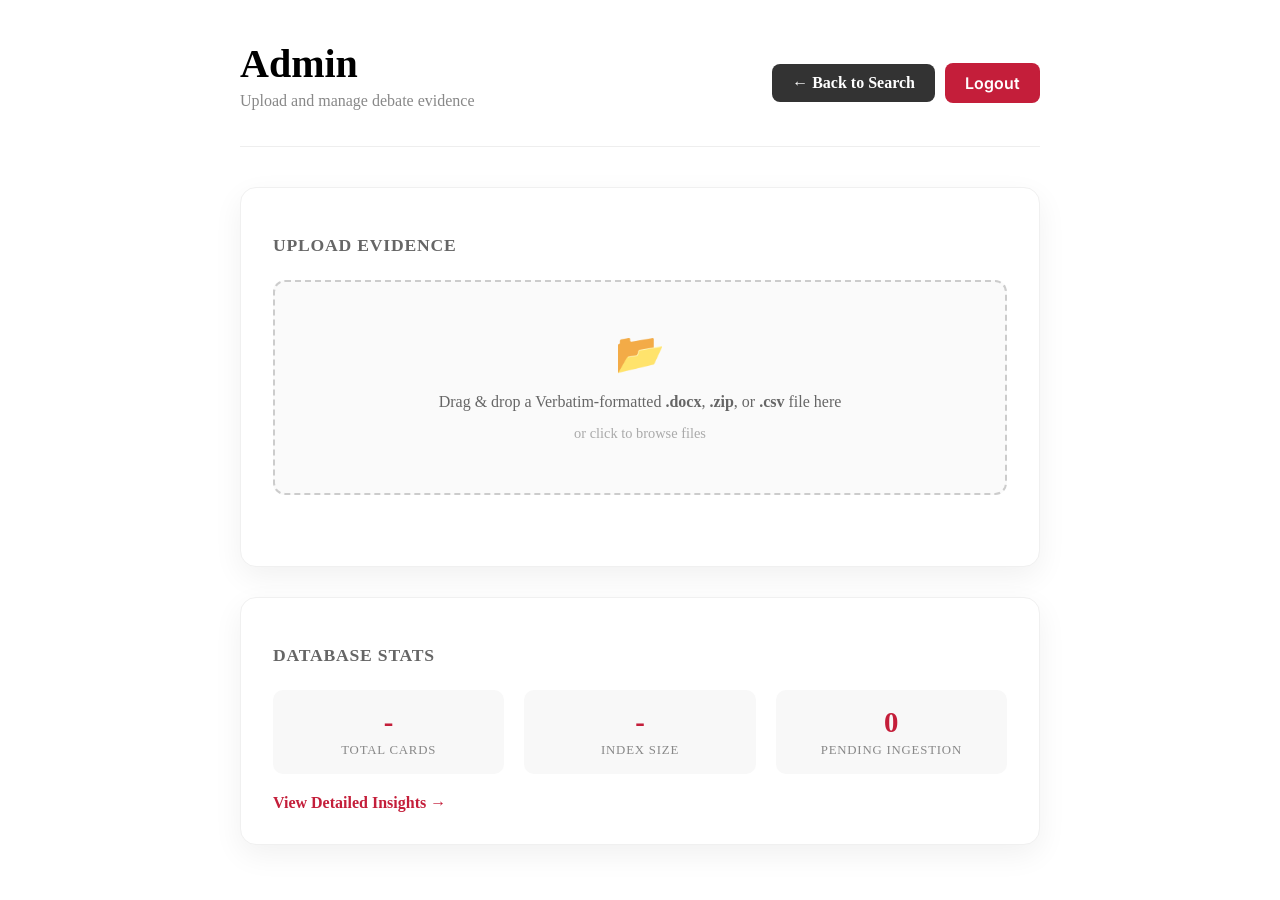
==== private/admin.html @ 1849bb27 "feat: implement secure admin authentication with session management and private route protection" ====
<!DOCTYPE html>
<html lang="en">
<head>
  <meta charset="UTF-8">
  <meta name="viewport" content="width=device-width, initial-scale=1.0">
  <title>Admin | ZhengMing</title>
  <link rel="stylesheet" href="/style.css">
  <link href="https://fonts.googleapis.com/css2?family=Inter:wght@400;600;800&family=Playfair+Display:ital,wght@0,700;1,700&display=swap" rel="stylesheet">
  <style>
    .admin-container {
      max-width: 800px;
      margin: 40px auto;
      padding: 0 20px;
      animation: fadeIn 0.8s ease-out;
    }

    @keyframes fadeIn {
      from { opacity: 0; transform: translateY(10px); }
      to { opacity: 1; transform: translateY(0); }
    }

    .admin-header {
      margin-bottom: 40px;
      border-bottom: 1px solid #eee;
      padding-bottom: 20px;
      display: flex;
      justify-content: space-between;
      align-items: center;
    }

    .back-btn {
      padding: 10px 20px;
      background: #333;
      color: white;
      text-decoration: none;
      border-radius: 8px;
      font-weight: 600;
      transition: all 0.3s;
    }

    .back-btn:hover {
      background: #000;
      transform: translateX(-5px);
    }

    .admin-section {
      background: white;
      padding: 32px;
      border-radius: 16px;
      box-shadow: 0 10px 30px rgba(0,0,0,0.06);
      border: 1px solid #f0f0f0;
      margin-bottom: 30px;
    }

    .admin-section h2 {
      font-size: 1.1rem;
      color: #666;
      margin-bottom: 24px;
      text-transform: uppercase;
      letter-spacing: 0.05rem;
    }

    .upload-zone {
      border: 2px dashed #ccc;
      border-radius: 12px;
      padding: 48px 24px;
      text-align: center;
      cursor: pointer;
      transition: all 0.3s ease;
      background: #fafafa;
    }

    .upload-zone:hover,
    .upload-zone.dragover {
      border-color: #c41e3a;
      background: #fff5f5;
    }

    .upload-zone p {
      margin: 0;
      color: #666;
      font-size: 1rem;
      line-height: 1.6;
    }

    .upload-zone .upload-icon {
      font-size: 2.5rem;
      margin-bottom: 12px;
      display: block;
    }

    .status-msg {
      margin-top: 16px;
      padding: 12px 16px;
      border-radius: 8px;
      font-weight: 600;
      font-size: 0.95rem;
      min-height: 1.5em;
      background: #f0f0f0;
      color: #555;
    }

    .status-msg:empty {
      background: none;
      padding: 0;
    }

    .status-success {
      background: #e6f9f0;
      color: #1a7a4a;
      border-left: 4px solid #1a7a4a;
    }

    .status-error {
      background: #fef2f2;
      color: #c41e3a;
      border-left: 4px solid #c41e3a;
    }

    .stats-row {
      display: flex;
      gap: 20px;
      margin-top: 16px;
    }

    .mini-stat {
      flex: 1;
      background: #f8f8f8;
      border-radius: 10px;
      padding: 16px;
      text-align: center;
    }

    .mini-stat .val {
      font-size: 1.8rem;
      font-weight: 800;
      color: #c41e3a;
    }

    .mini-stat .label {
      font-size: 0.8rem;
      color: #888;
      text-transform: uppercase;
      letter-spacing: 0.05rem;
      margin-top: 4px;
    }
  </style>
</head>
<body>
  <div class="admin-container">
    <div class="admin-header">
      <div>
        <h1 style="font-size: 2.5rem; margin:0;">Admin</h1>
        <p style="color:#888; margin-top:5px;">Upload and manage debate evidence</p>
      </div>
      <div style="display:flex; gap:10px; align-items:center;">
        <a href="/" class="back-btn">← Back to Search</a>
        <button id="logout-btn" class="back-btn" style="background:#c41e3a; border:none; cursor:pointer; font-family:'Inter',sans-serif; font-size:1rem;">Logout</button>
      </div>
    </div>

    <div class="admin-section">
      <h2>Upload Evidence</h2>
      <div class="upload-zone" id="upload-zone">
        <span class="upload-icon">📂</span>
        <p>Drag &amp; drop a Verbatim-formatted <strong>.docx</strong>, <strong>.zip</strong>, or <strong>.csv</strong> file here</p>
        <p style="margin-top:8px; font-size:0.9rem; color:#aaa;">or click to browse files</p>
        <input type="file" id="file-input" accept=".docx,.zip,.csv" style="display: none;">
      </div>
      <div id="upload-status" class="status-msg"></div>
    </div>

    <div class="admin-section">
      <h2>Database Stats</h2>
      <div class="stats-row">
        <div class="mini-stat">
          <div class="val" id="stat-count">-</div>
          <div class="label">Total Cards</div>
        </div>
        <div class="mini-stat">
          <div class="val" id="stat-size">-</div>
          <div class="label">Index Size</div>
        </div>
        <div class="mini-stat">
          <div class="val" id="stat-pending">0</div>
          <div class="label">Pending Ingestion</div>
        </div>
      </div>
      <a href="/stats.html" style="display:block; margin-top:20px; color:#c41e3a; font-weight:800; text-decoration:none;">View Detailed Insights →</a>
    </div>
  </div>

  <script src="/admin.js"></script>
</body>
</html>
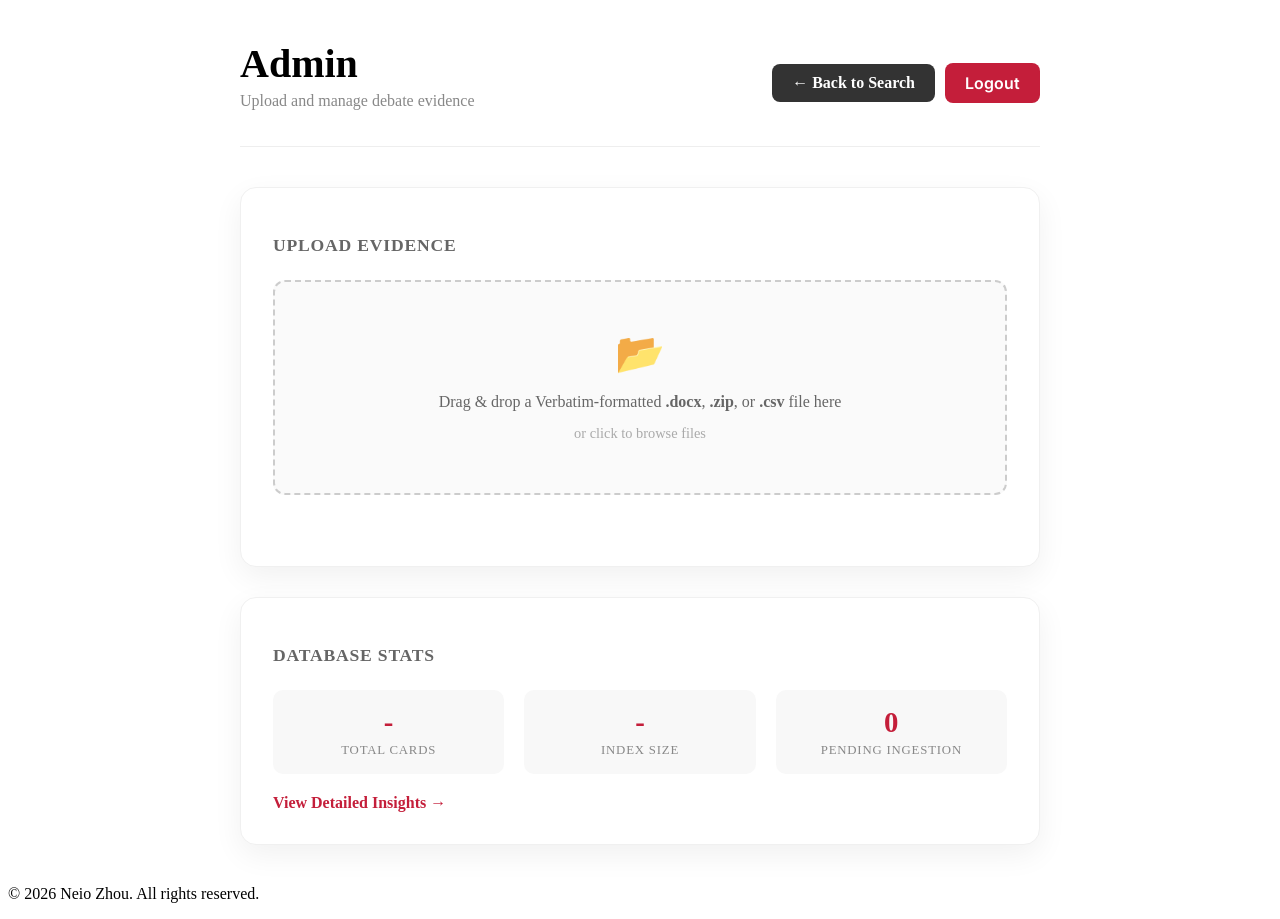
==== commit 5d4950b6: "feat: bump version to 1.1.0, add global footer, update layout styles, and refactor search UI compone" ====
--- a/private/admin.html
+++ b/private/admin.html
@@ -4,7 +4,7 @@
   <meta charset="UTF-8">
   <meta name="viewport" content="width=device-width, initial-scale=1.0">
   <title>Admin | ZhengMing</title>
-  <link rel="stylesheet" href="/style.css">
+  <link rel="stylesheet" href="/style.css?v=1.1.0">
   <link href="https://fonts.googleapis.com/css2?family=Inter:wght@400;600;800&family=Playfair+Display:ital,wght@0,700;1,700&display=swap" rel="stylesheet">
   <style>
     .admin-container {
@@ -190,6 +190,9 @@
     </div>
   </div>
 
-  <script src="/admin.js"></script>
+  <script src="/admin.js?v=1.1.0"></script>
+  <footer>
+    <p>&copy; 2026 Neio Zhou. All rights reserved.</p>
+  </footer>
 </body>
 </html>
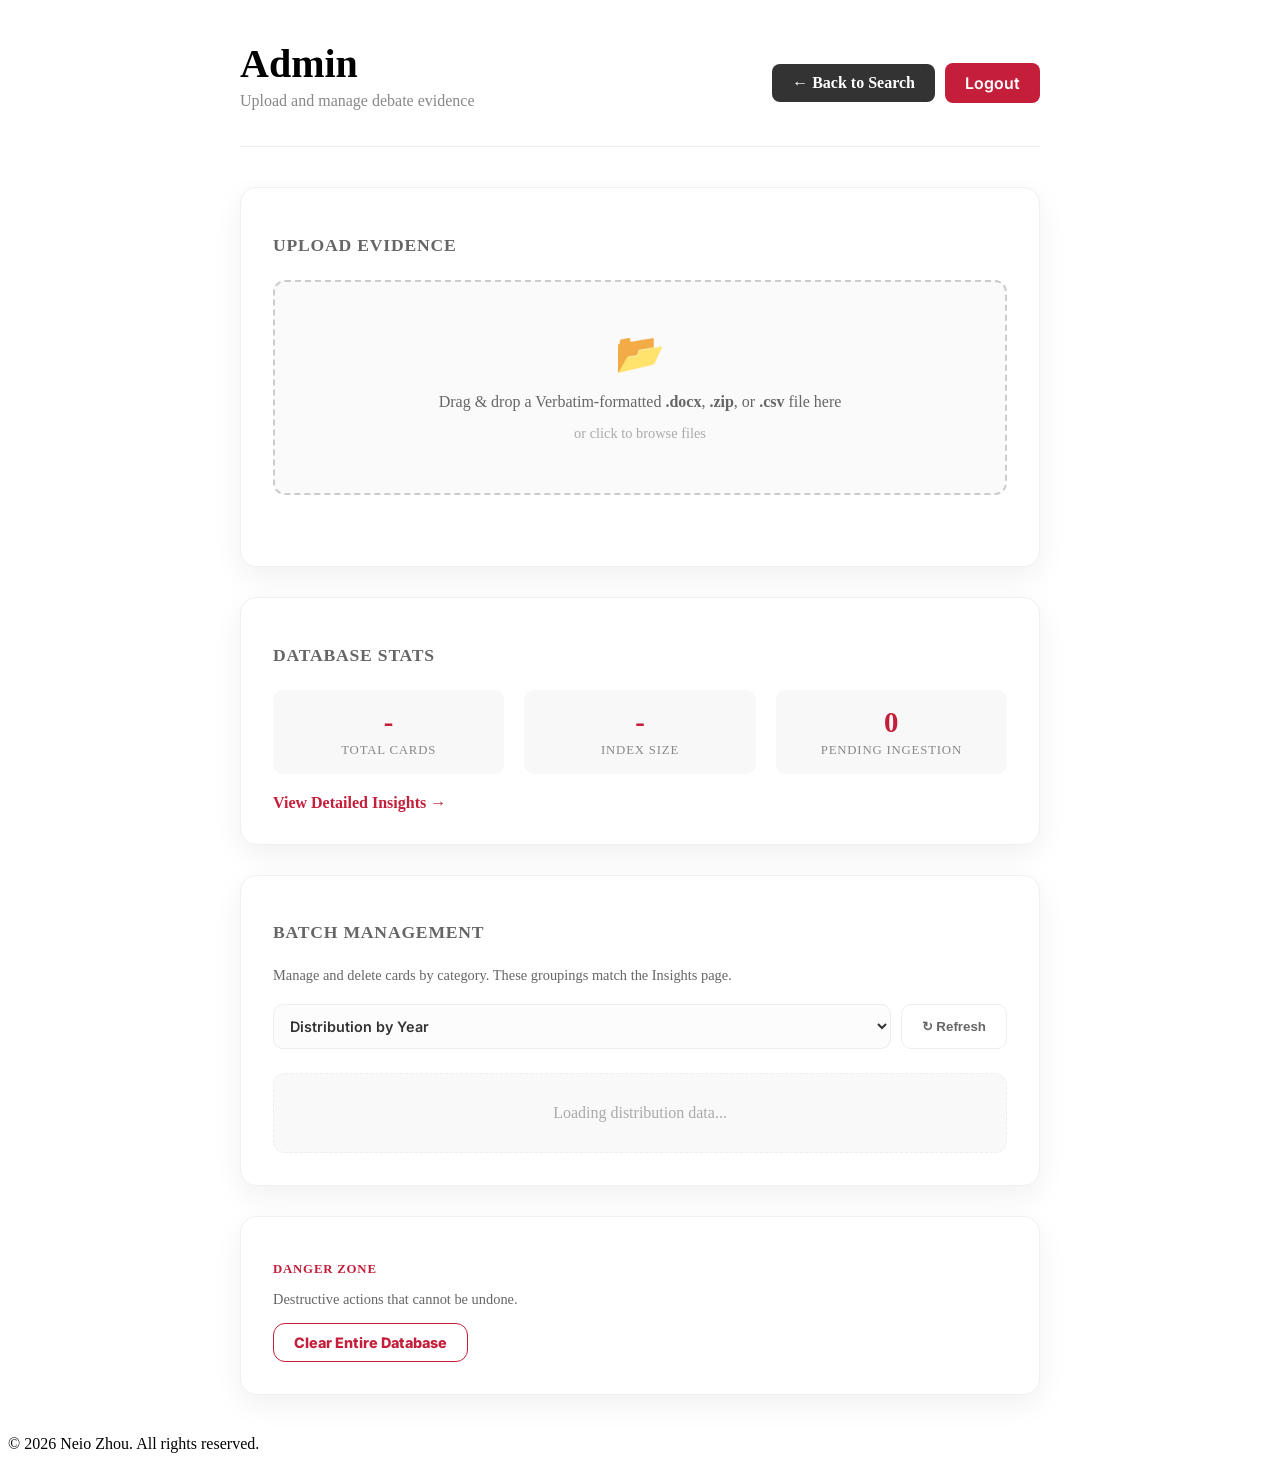
==== commit d8f75a8a: "feat: add admin dashboard functionality to clear index and delete batches of documents by field valu" ====
--- a/private/admin.html
+++ b/private/admin.html
@@ -143,6 +143,97 @@
       text-transform: uppercase;
       letter-spacing: 0.05rem;
       margin-top: 4px;
+    }
+
+    /* Modal Styles */
+    .modal-overlay {
+      position: fixed;
+      top: 0;
+      left: 0;
+      right: 0;
+      bottom: 0;
+      background: rgba(0,0,0,0.6);
+      backdrop-filter: blur(8px);
+      display: none;
+      align-items: center;
+      justify-content: center;
+      z-index: 1000;
+      animation: fadeIn 0.3s ease-out;
+    }
+
+    .modal-content {
+      background: white;
+      padding: 40px;
+      border-radius: 24px;
+      width: 90%;
+      max-width: 450px;
+      box-shadow: 0 20px 50px rgba(0,0,0,0.2);
+      text-align: center;
+    }
+
+    .modal-content h3 {
+      margin-top: 0;
+      font-size: 1.5rem;
+      margin-bottom: 12px;
+    }
+
+    .modal-content p {
+      color: #666;
+      margin-bottom: 24px;
+      line-height: 1.5;
+    }
+
+    .year-input-wrapper {
+      margin-bottom: 30px;
+    }
+
+    .year-confirm-input {
+      width: 100%;
+      padding: 16px;
+      font-size: 1.5rem;
+      text-align: center;
+      border: 2px solid #eee;
+      border-radius: 12px;
+      font-family: 'Inter', sans-serif;
+      font-weight: 800;
+      color: #c41e3a;
+      outline: none;
+      transition: border-color 0.3s;
+    }
+
+    .year-confirm-input:focus {
+      border-color: #c41e3a;
+    }
+
+    .modal-actions {
+      display: flex;
+      gap: 12px;
+    }
+
+    .modal-btn {
+      flex: 1;
+      padding: 16px;
+      border-radius: 12px;
+      font-weight: 800;
+      cursor: pointer;
+      border: none;
+      font-family: 'Inter', sans-serif;
+      transition: all 0.3s;
+    }
+
+    .btn-cancel {
+      background: #f0f0f0;
+      color: #666;
+    }
+
+    .btn-confirm {
+      background: #c41e3a;
+      color: white;
+    }
+
+    .btn-confirm:hover {
+      background: #a31830;
+      transform: translateY(-2px);
     }
   </style>
 </head>
@@ -188,6 +279,64 @@
       </div>
       <a href="/stats.html" style="display:block; margin-top:20px; color:#c41e3a; font-weight:800; text-decoration:none;">View Detailed Insights →</a>
     </div>
+
+    <div class="admin-section">
+      <h2>Batch Management</h2>
+      <p style="margin-bottom: 20px; color: #666; font-size: 0.9rem;">Manage and delete cards by category. These groupings match the Insights page.</p>
+      
+      <div style="margin-bottom: 24px; display: flex; gap: 10px; flex-wrap: wrap;">
+        <select id="mgmt-category-select" style="padding: 12px; border-radius: 10px; border: 1px solid #eee; font-family: 'Inter', sans-serif; font-size: 0.9rem; flex: 1; min-width: 200px; background: #fcfcfc; font-weight: 600; color: #333; outline: none; transition: border-color 0.3s;">
+          <option value="years">Distribution by Year</option>
+          <option value="tournaments">Top Tournaments</option>
+          <option value="schools">Leading Schools</option>
+          <option value="rounds">Distribution by Round</option>
+          <option value="events">Event Distribution</option>
+        </select>
+        <button id="refresh-mgmt-btn" style="padding: 10px 20px; background: #fff; border: 1px solid #eee; border-radius: 10px; cursor: pointer; font-weight: 800; color: #666; transition: all 0.2s;">↻ Refresh</button>
+      </div>
+
+      <div id="category-list-container">
+        <div style="padding: 30px; text-align: center; color: #aaa; background:#f9f9f9; border-radius:12px; border: 1px dashed #eee;">
+          Loading distribution data...
+        </div>
+      </div>
+    </div>
+
+    <div class="admin-section">
+      <h3 style="color: #c41e3a; font-size: 0.8rem; text-transform: uppercase; margin-bottom: 12px; letter-spacing: 0.05rem;">Danger Zone</h3>
+      <p style="margin-bottom: 15px; color: #666; font-size: 0.9rem;">Destructive actions that cannot be undone.</p>
+      <button id="clear-index-btn" class="modal-btn btn-confirm" style="width: auto; padding: 10px 20px; background: #fff; color: #c41e3a; border: 1px solid #c41e3a; font-size: 0.9rem;">Clear Entire Database</button>
+    </div>
+  </div>
+
+  <!-- Year Confirmation Modal -->
+  <div id="year-modal" class="modal-overlay">
+    <div class="modal-content">
+      <h3>Confirm Year</h3>
+      <p id="modal-filename" style="font-weight:600; word-break: break-all;"></p>
+      <p>Confirm the year for this evidence. This will be applied to all cards in the file.</p>
+      
+      <div class="year-input-wrapper">
+        <input type="number" id="modal-year-input" class="year-confirm-input" placeholder="YYYY" min="1900" max="2100">
+      </div>
+
+      <div class="modal-actions">
+        <button id="modal-cancel" class="modal-btn btn-cancel">Cancel</button>
+        <button id="modal-confirm" class="modal-btn btn-confirm">Confirm & Upload</button>
+      </div>
+    </div>
+  </div>
+
+  <!-- Generic Confirmation Modal -->
+  <div id="confirm-modal" class="modal-overlay">
+    <div class="modal-content">
+      <h3 id="confirm-title">Confirm Action</h3>
+      <p id="confirm-message" style="margin-bottom: 30px;"></p>
+      <div class="modal-actions">
+        <button id="confirm-cancel" class="modal-btn btn-cancel">Cancel</button>
+        <button id="confirm-do" class="modal-btn btn-confirm">Confirm</button>
+      </div>
+    </div>
   </div>
 
   <script src="/admin.js?v=1.1.0"></script>
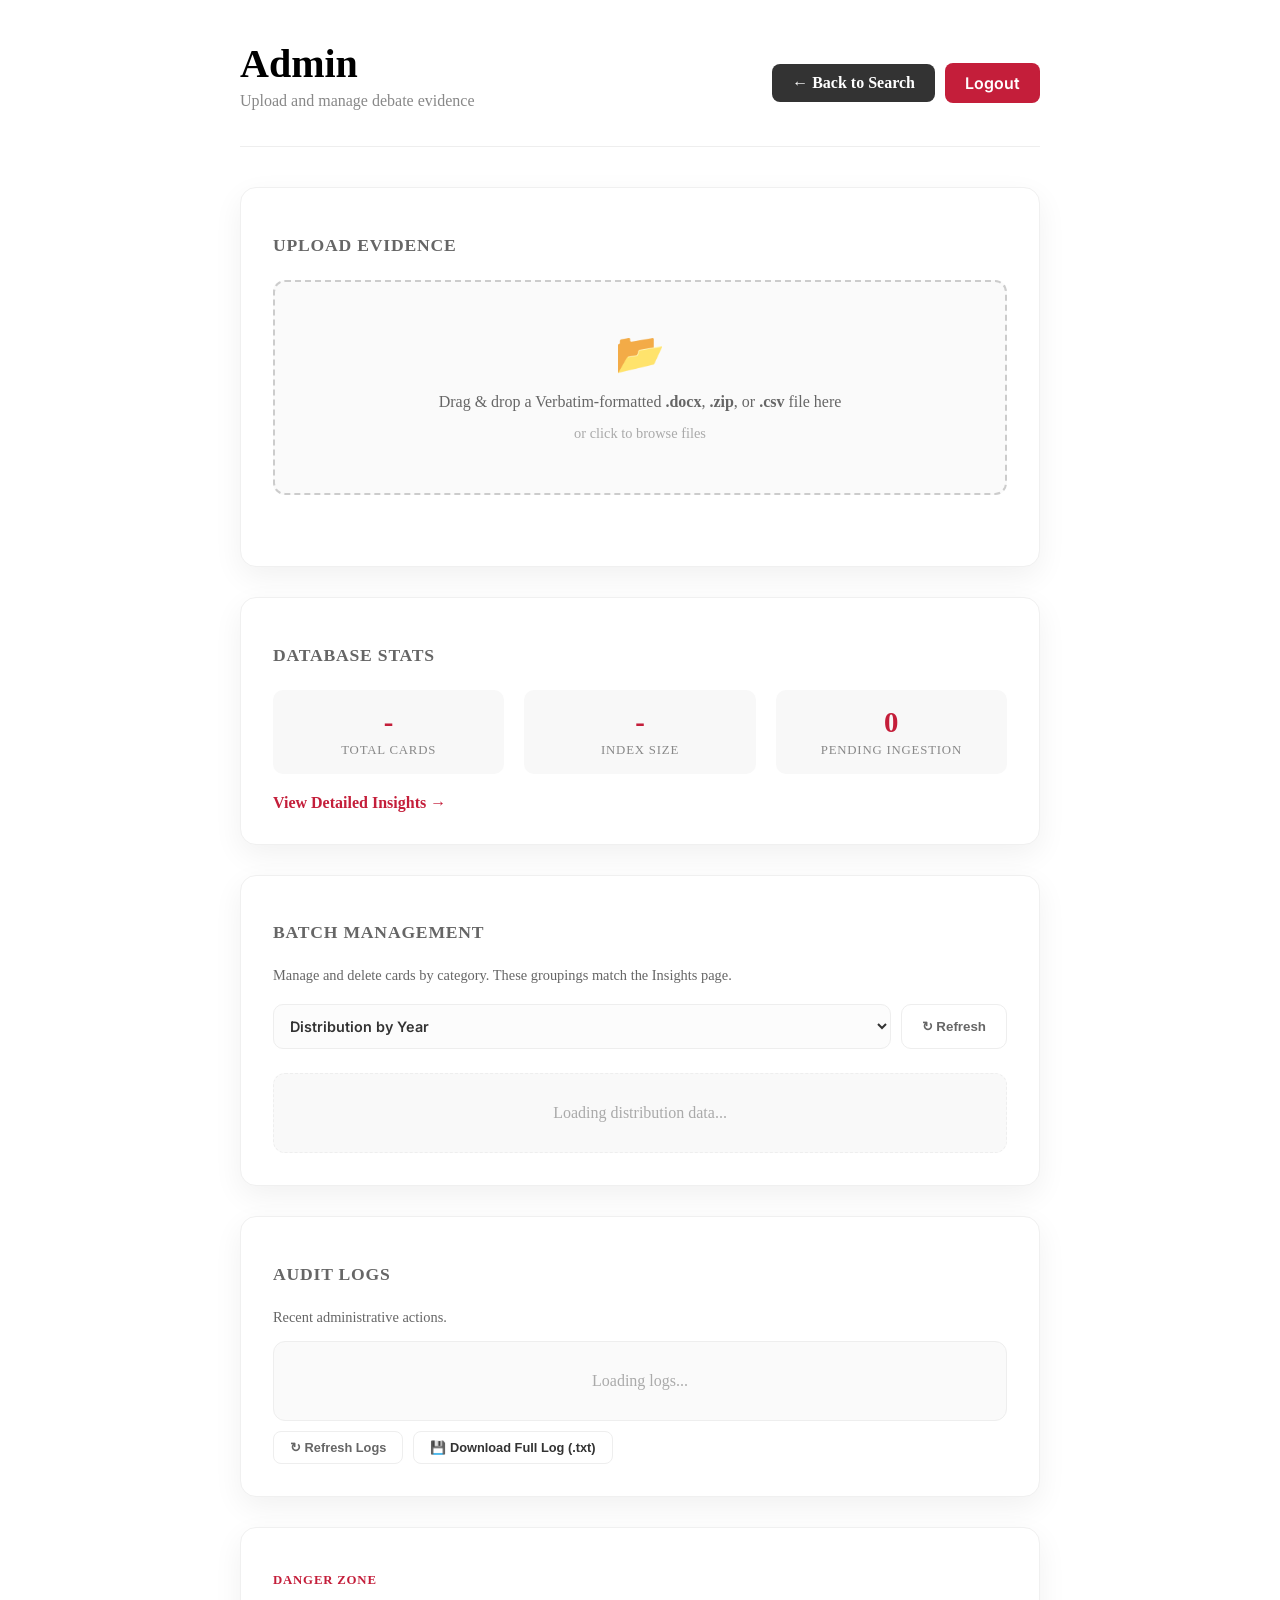
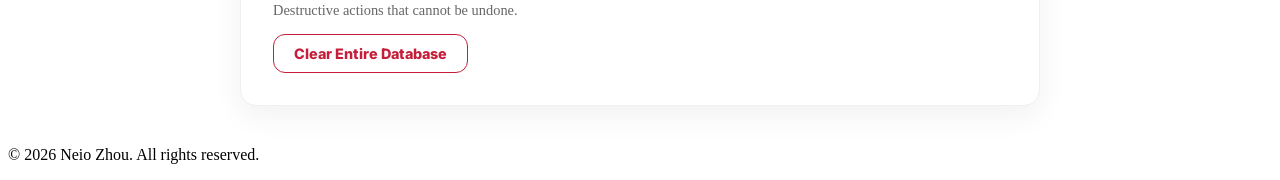
==== commit 62437316: "feat: add audit logging system for administrative actions with UI viewer and log rotation" ====
--- a/private/admin.html
+++ b/private/admin.html
@@ -4,7 +4,7 @@
   <meta charset="UTF-8">
   <meta name="viewport" content="width=device-width, initial-scale=1.0">
   <title>Admin | ZhengMing</title>
-  <link rel="stylesheet" href="/style.css?v=1.1.0">
+  <link rel="stylesheet" href="/style.css?v=1.2.0">
   <link href="https://fonts.googleapis.com/css2?family=Inter:wght@400;600;800&family=Playfair+Display:ital,wght@0,700;1,700&display=swap" rel="stylesheet">
   <style>
     .admin-container {
@@ -16,6 +16,10 @@
 
     @keyframes fadeIn {
       from { opacity: 0; transform: translateY(10px); }
+      to { opacity: 1; transform: translateY(0); }
+    }
+    @keyframes slideDown {
+      from { opacity: 0; transform: translateY(-20px); }
       to { opacity: 1; transform: translateY(0); }
     }
 
@@ -291,6 +295,7 @@
           <option value="schools">Leading Schools</option>
           <option value="rounds">Distribution by Round</option>
           <option value="events">Event Distribution</option>
+          <option value="versions">Data Format Version</option>
         </select>
         <button id="refresh-mgmt-btn" style="padding: 10px 20px; background: #fff; border: 1px solid #eee; border-radius: 10px; cursor: pointer; font-weight: 800; color: #666; transition: all 0.2s;">↻ Refresh</button>
       </div>
@@ -299,6 +304,18 @@
         <div style="padding: 30px; text-align: center; color: #aaa; background:#f9f9f9; border-radius:12px; border: 1px dashed #eee;">
           Loading distribution data...
         </div>
+      </div>
+    </div>
+
+    <div class="admin-section">
+      <h2>Audit Logs</h2>
+      <p style="margin-bottom: 15px; color: #666; font-size: 0.9rem;">Recent administrative actions.</p>
+      <div id="audit-logs-container" style="max-height: 300px; overflow-y: auto; background: #fafafa; border-radius: 12px; border: 1px solid #eee; padding: 10px;">
+        <div style="padding: 20px; text-align: center; color: #aaa;">Loading logs...</div>
+      </div>
+      <div style="display: flex; gap: 10px; margin-top: 10px;">
+        <button id="refresh-logs-btn" style="padding: 8px 16px; background: #fff; border: 1px solid #eee; border-radius: 8px; cursor: pointer; font-size: 0.8rem; font-weight: 600; color: #666;">↻ Refresh Logs</button>
+        <button id="download-logs-btn" style="padding: 8px 16px; background: #fff; border: 1px solid #eee; border-radius: 8px; cursor: pointer; font-size: 0.8rem; font-weight: 600; color: #333;">💾 Download Full Log (.txt)</button>
       </div>
     </div>
 
@@ -339,7 +356,7 @@
     </div>
   </div>
 
-  <script src="/admin.js?v=1.1.0"></script>
+  <script src="/admin.js?v=1.2.0"></script>
   <footer>
     <p>&copy; 2026 Neio Zhou. All rights reserved.</p>
   </footer>
